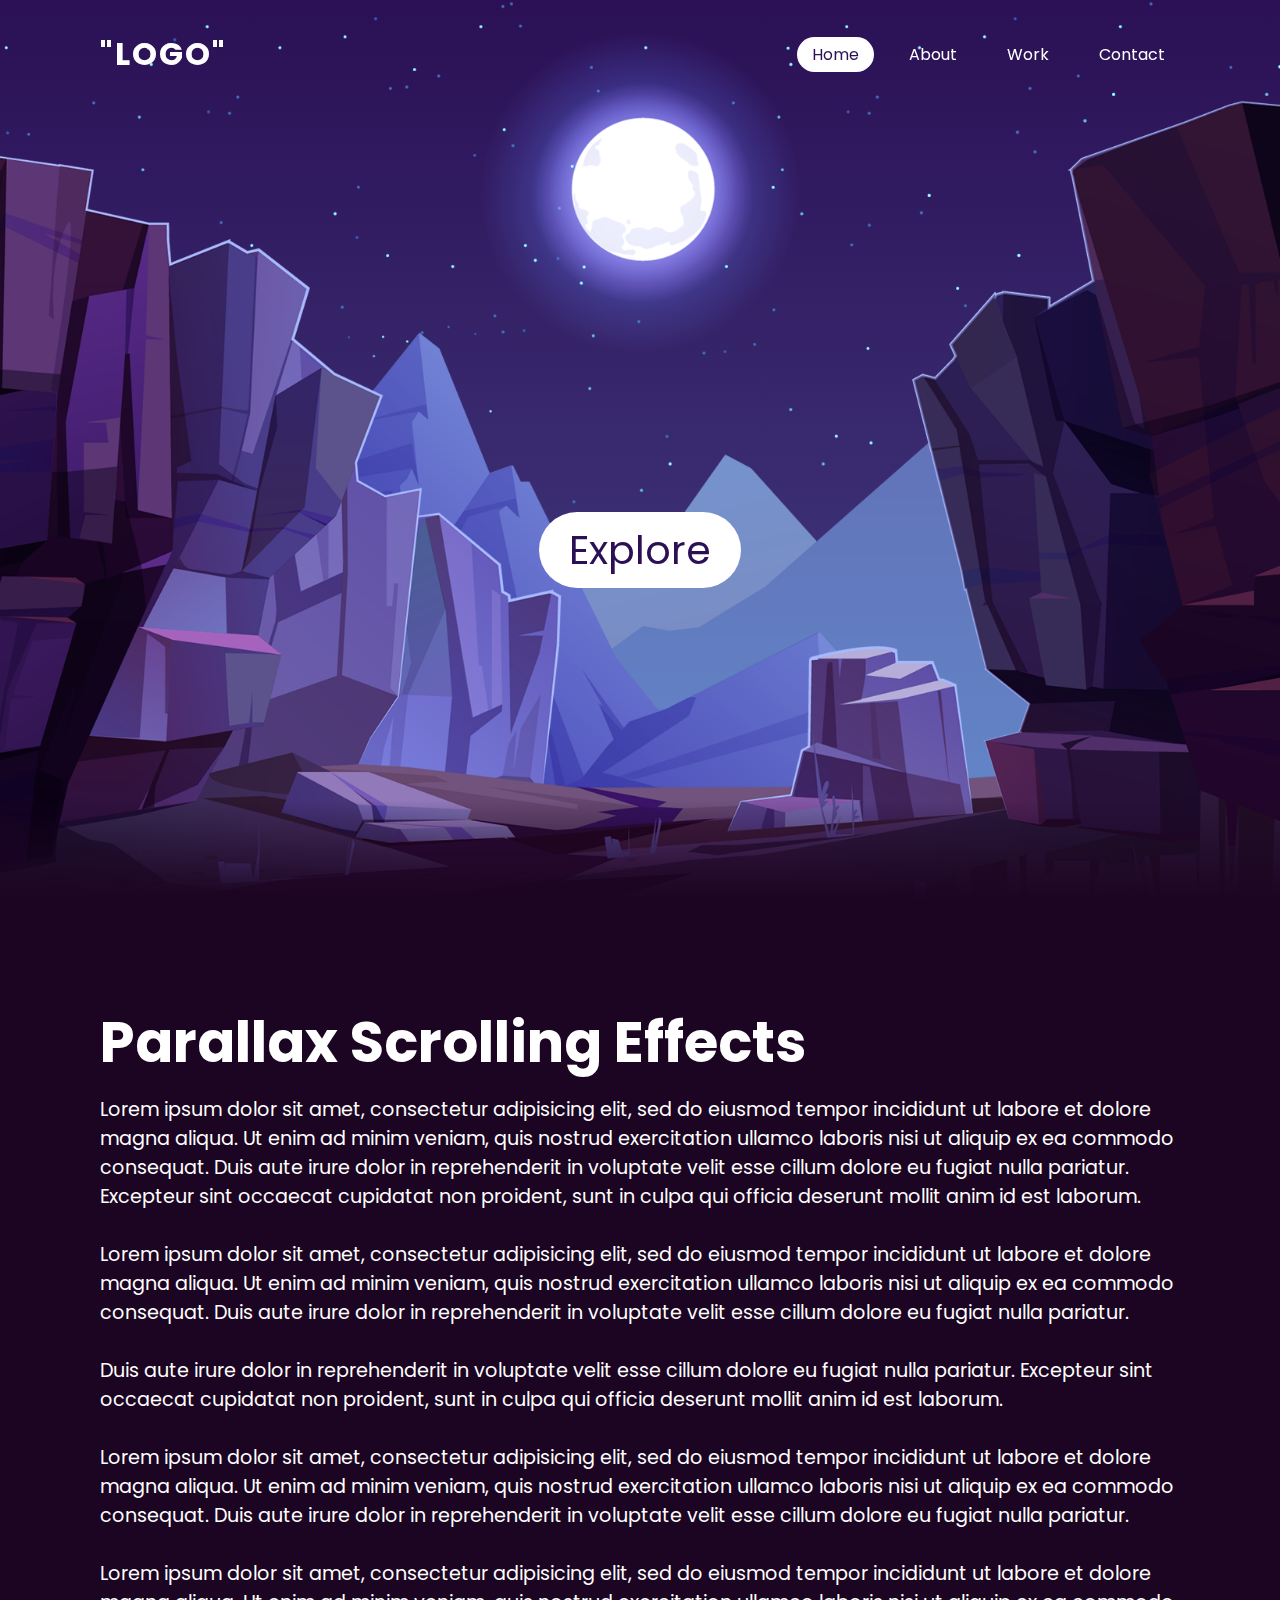
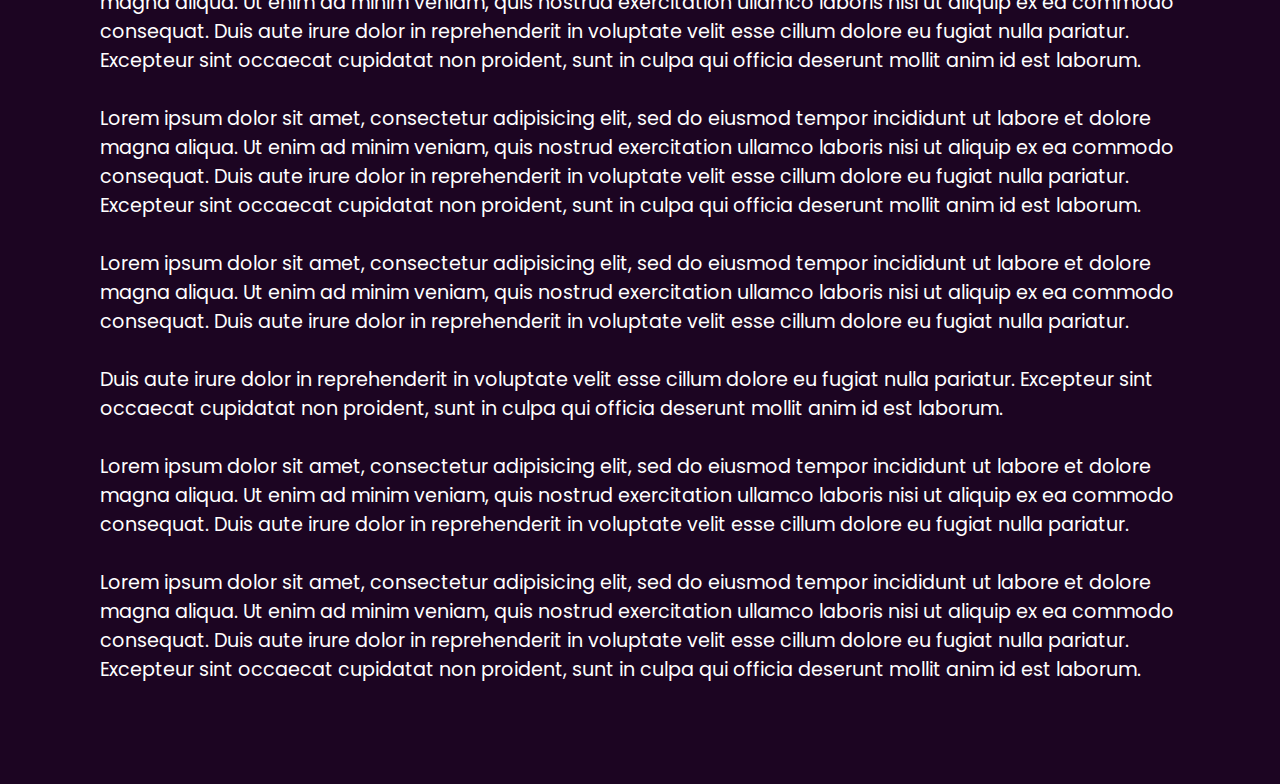
==== Parallax Scrolling Website/index.html @ 9034382f "web" ====
<!DOCTYPE html>

<head>
    <title>Parallax Scrolling Website | Vanilla Javascript</title>
    <link rel="stylesheet" type="text/css" href="style.css">
</head>

<body>
    <header>
        <a href="#" class="logo">"logo"</a>
        <ul>
            <li><a href="#" class="active">Home</a></li>
            <li><a href="#">About</a></li>
            <li><a href="#">Work</a></li>
            <li><a href="#">Contact</a></li>
        </ul>
    </header>
    <section>
        <img src="stars.png" id="stars">
        <img src="moon.png" id="moon">
        <img src="mountains_behind.png" id="mountains_behind">
        <h2 id="text">Moon Light</h2>
        <a href="#sec" id="btn">Explore</a>
        <img src="mountains_front.png" id="mountains_front">

    </section>
    <div class="sec" id="sec">
        <h2>Parallax Scrolling Effects</h2>
        <p>Lorem ipsum dolor sit amet, consectetur adipisicing elit, sed do eiusmod tempor incididunt ut labore et
            dolore
            magna aliqua. Ut enim ad minim veniam, quis nostrud exercitation ullamco laboris nisi ut aliquip ex ea
            commodo
            consequat. Duis aute irure dolor in reprehenderit in voluptate velit esse cillum dolore eu fugiat nulla
            pariatur. Excepteur sint occaecat cupidatat non proident, sunt in culpa qui officia deserunt mollit anim id
            est
            laborum.<br><br>Lorem ipsum dolor sit amet, consectetur adipisicing elit, sed do eiusmod tempor incididunt
            ut
            labore et dolore magna aliqua. Ut enim ad minim veniam, quis nostrud exercitation ullamco laboris nisi ut
            aliquip ex ea commodo consequat. Duis aute irure dolor in reprehenderit in voluptate velit esse cillum
            dolore eu
            fugiat nulla pariatur.<br><br>Duis aute irure dolor in reprehenderit in voluptate velit esse cillum dolore
            eu
            fugiat nulla pariatur. Excepteur sint occaecat cupidatat non proident, sunt in culpa qui officia deserunt
            mollit
            anim id est laborum.<br><br>Lorem ipsum dolor sit amet, consectetur adipisicing elit, sed do eiusmod tempor
            incididunt ut labore et dolore magna aliqua. Ut enim ad minim veniam, quis nostrud exercitation ullamco
            laboris
            nisi ut aliquip ex ea commodo consequat. Duis aute irure dolor in reprehenderit in voluptate velit esse
            cillum
            dolore eu fugiat nulla pariatur.<br><br>Lorem ipsum dolor sit amet, consectetur adipisicing elit, sed do
            eiusmod tempor incididunt ut labore et
            dolore
            magna aliqua. Ut enim ad minim veniam, quis nostrud exercitation ullamco laboris nisi ut aliquip ex ea
            commodo
            consequat. Duis aute irure dolor in reprehenderit in voluptate velit esse cillum dolore eu fugiat nulla
            pariatur. Excepteur sint occaecat cupidatat non proident, sunt in culpa qui officia deserunt mollit anim id
            est
            laborum.<br><br>Lorem ipsum dolor sit amet, consectetur adipisicing elit, sed do eiusmod tempor incididunt
            ut labore et
            dolore
            magna aliqua. Ut enim ad minim veniam, quis nostrud exercitation ullamco laboris nisi ut aliquip ex ea
            commodo
            consequat. Duis aute irure dolor in reprehenderit in voluptate velit esse cillum dolore eu fugiat nulla
            pariatur. Excepteur sint occaecat cupidatat non proident, sunt in culpa qui officia deserunt mollit anim id
            est
            laborum.<br><br>Lorem ipsum dolor sit amet, consectetur adipisicing elit, sed do eiusmod tempor incididunt
            ut
            labore et dolore magna aliqua. Ut enim ad minim veniam, quis nostrud exercitation ullamco laboris nisi ut
            aliquip ex ea commodo consequat. Duis aute irure dolor in reprehenderit in voluptate velit esse cillum
            dolore eu
            fugiat nulla pariatur.<br><br>Duis aute irure dolor in reprehenderit in voluptate velit esse cillum dolore
            eu
            fugiat nulla pariatur. Excepteur sint occaecat cupidatat non proident, sunt in culpa qui officia deserunt
            mollit
            anim id est laborum.<br><br>Lorem ipsum dolor sit amet, consectetur adipisicing elit, sed do eiusmod tempor
            incididunt ut labore et dolore magna aliqua. Ut enim ad minim veniam, quis nostrud exercitation ullamco
            laboris
            nisi ut aliquip ex ea commodo consequat. Duis aute irure dolor in reprehenderit in voluptate velit esse
            cillum
            dolore eu fugiat nulla pariatur.<br><br>Lorem ipsum dolor sit amet, consectetur adipisicing elit, sed do
            eiusmod tempor incididunt ut labore et
            dolore
            magna aliqua. Ut enim ad minim veniam, quis nostrud exercitation ullamco laboris nisi ut aliquip ex ea
            commodo
            consequat. Duis aute irure dolor in reprehenderit in voluptate velit esse cillum dolore eu fugiat nulla
            pariatur. Excepteur sint occaecat cupidatat non proident, sunt in culpa qui officia deserunt mollit anim id
            est
            laborum.</p>
    </div>

    <script>
        let stars = document.getElementById('stars');
        let moon = document.getElementById('moon');
        let mountains_behind = document.getElementById('mountains_behind');
        let text = document.getElementById('text');
        let btn = document.getElementById('btn');
        let mountains_front = document.getElementById('mountains_front');
        let haeder = document.getElementById('haeder');

        window.addEventListener('scroll', function () {
            let value = window.scrollY;
            stars.style.left = value * 0.25 + 'px';
            moon.style.top = value * 1.05 + 'px';
            mountains_behind.style.top = value * 0.5 + 'px';
            mountains_front.style.top = value * 0 + 'px';
            text.style.marginRight = value * 4.1 + 'px';
            btn.style.marginTop = value * 1.5 + 'px';
            haeder.style.top = value * 0.5 + 'px';
        })
    </script>
</body>

</html>
---- Parallax Scrolling Website/style.css ----
@import url('https://fonts.googleapis.com/css2?family=Poppins:wght@300;400;500;600;700;800;900&display=swap');

* {
    margin: 0;
    padding: 0;
    box-sizing: border-box;
    font-family: 'poppins', sans-serif;
    scroll-behavior: smooth;
}

body {
    min-height: 100vh;
    /*height*/
    overflow-x: hidden;
    background: linear-gradient(#2b1055, #7597de);
}

header {
    position: absolute;
    top: 0;
    left: 0;
    width: 100%;
    padding: 30px 100px;
    display: flex;
    justify-content: space-between;
    align-items: center;
    z-index: 10000;
}

header .logo {
    color: #fff;
    font-weight: 700;
    text-decoration: none;
    font-size: 2em;
    text-transform: uppercase;
    letter-spacing: 2px;
}

header ul {
    display: flex;
    justify-content: center;
    align-items: center;
}

header ul li {
    list-style: none;
    margin-left: 20px;
}

header ul li a {
    text-decoration: none;
    padding: 6px 15px;
    color: #fff;
    border-radius: 20px;
}

header ul li a:hover,
header ul li a.active {
    background: #fff;
    color: #2b1055;
}

section {
    position: relative;
    width: 100%;
    height: 100vh;
    padding: 100px;
    display: flex;
    justify-content: center;
    align-items: center;
    overflow : hidden;
}
section::before{
    content: '';
    position: absolute;
    bottom: 0;
    width: 100%;
    height: 100px;
    background: linear-gradient(to top,#1c0522, transparent);
    z-index: 1000;
}

section img {
    position: absolute;
    top: 0;
    left: 0;
    width: 100%;
    height: 100%;
    object-fit: cover;
    pointer-events: none;
}

section img#moon {
    mix-blend-mode: screen;
}

section img#mountains_front {
    z-index: 10;
}

#text {
    position: absolute;
    right: -350px;
    color: #fff;
    white-space: nowrap;
    font-size: 7.5vw;
    z-index: 9;
}

#btn {
    text-decoration: none;
    display: inline-block;
    padding: 8px 30px;
    border-radius: 40px;
    background: #fff;
    color: #2b1055;
    font-size: 2.5em;
    z-index: 9;
    transform: translateY(100px);
}

.sec {
    position: relative;
    padding: 100px;
    background: #1c0522;
}

.sec h2 {
    font-size: 3.5em;
    margin-bottom: 10px;
    color: #fff;
}

.sec p {
    font-size: 1.2em;
    color: #fff;
}
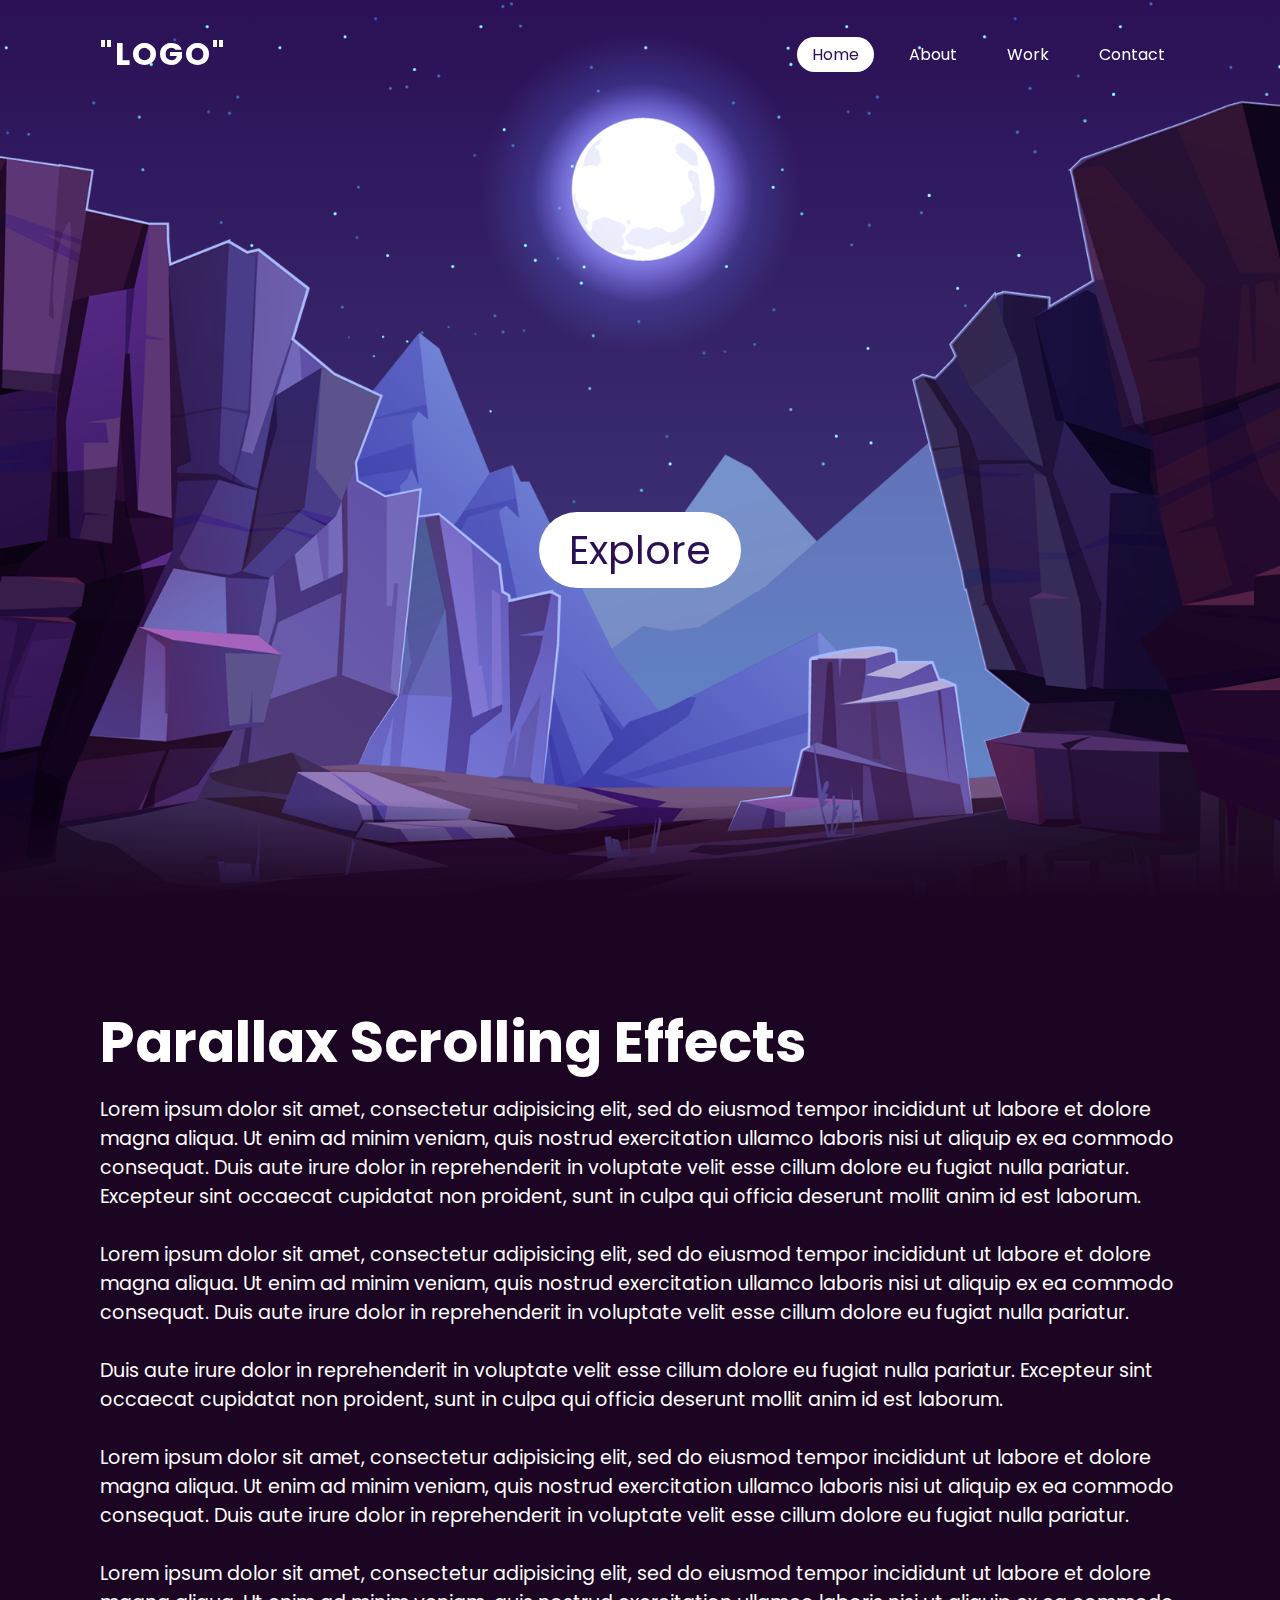
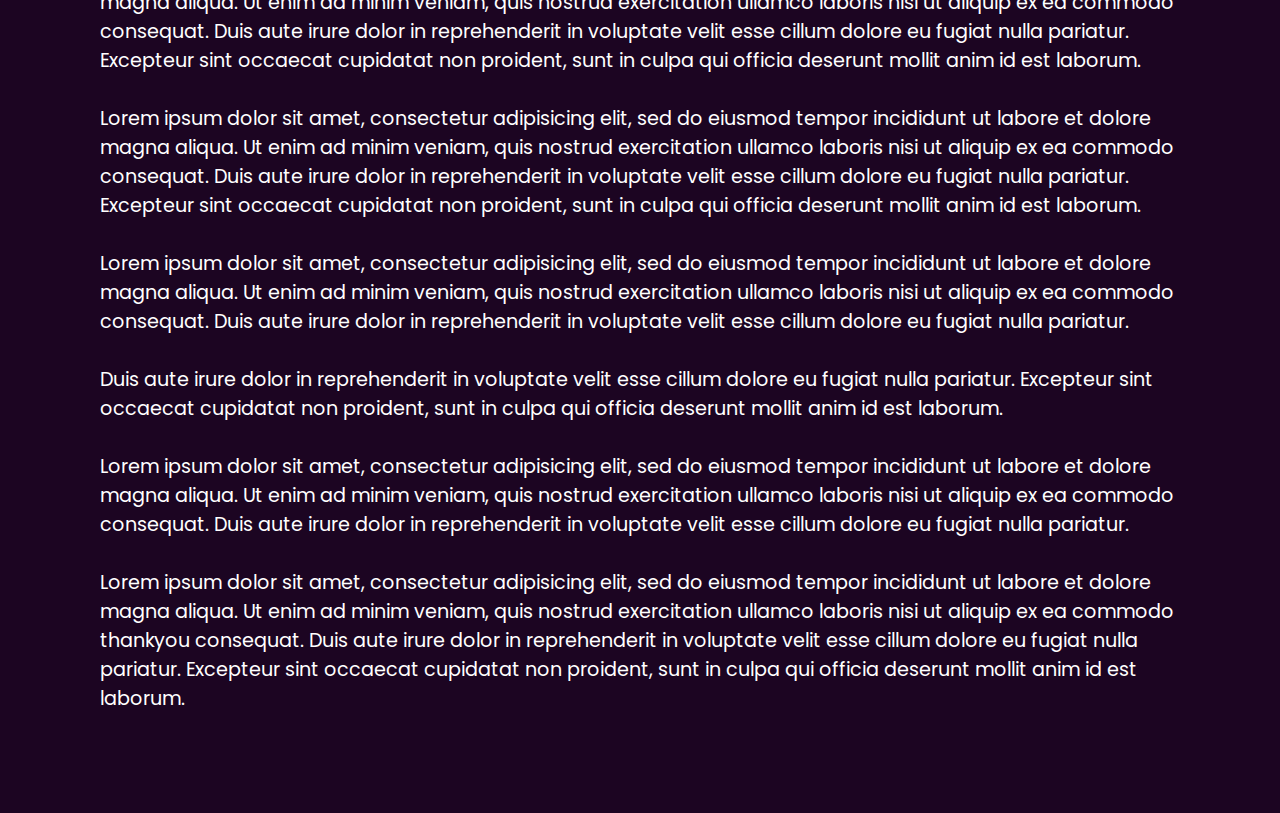
==== commit 598deb4e: "web" ====
--- a/Parallax Scrolling Website/index.html
+++ b/Parallax Scrolling Website/index.html
@@ -81,7 +81,7 @@
             eiusmod tempor incididunt ut labore et
             dolore
             magna aliqua. Ut enim ad minim veniam, quis nostrud exercitation ullamco laboris nisi ut aliquip ex ea
-            commodo
+            commodo thankyou
             consequat. Duis aute irure dolor in reprehenderit in voluptate velit esse cillum dolore eu fugiat nulla
             pariatur. Excepteur sint occaecat cupidatat non proident, sunt in culpa qui officia deserunt mollit anim id
             est
